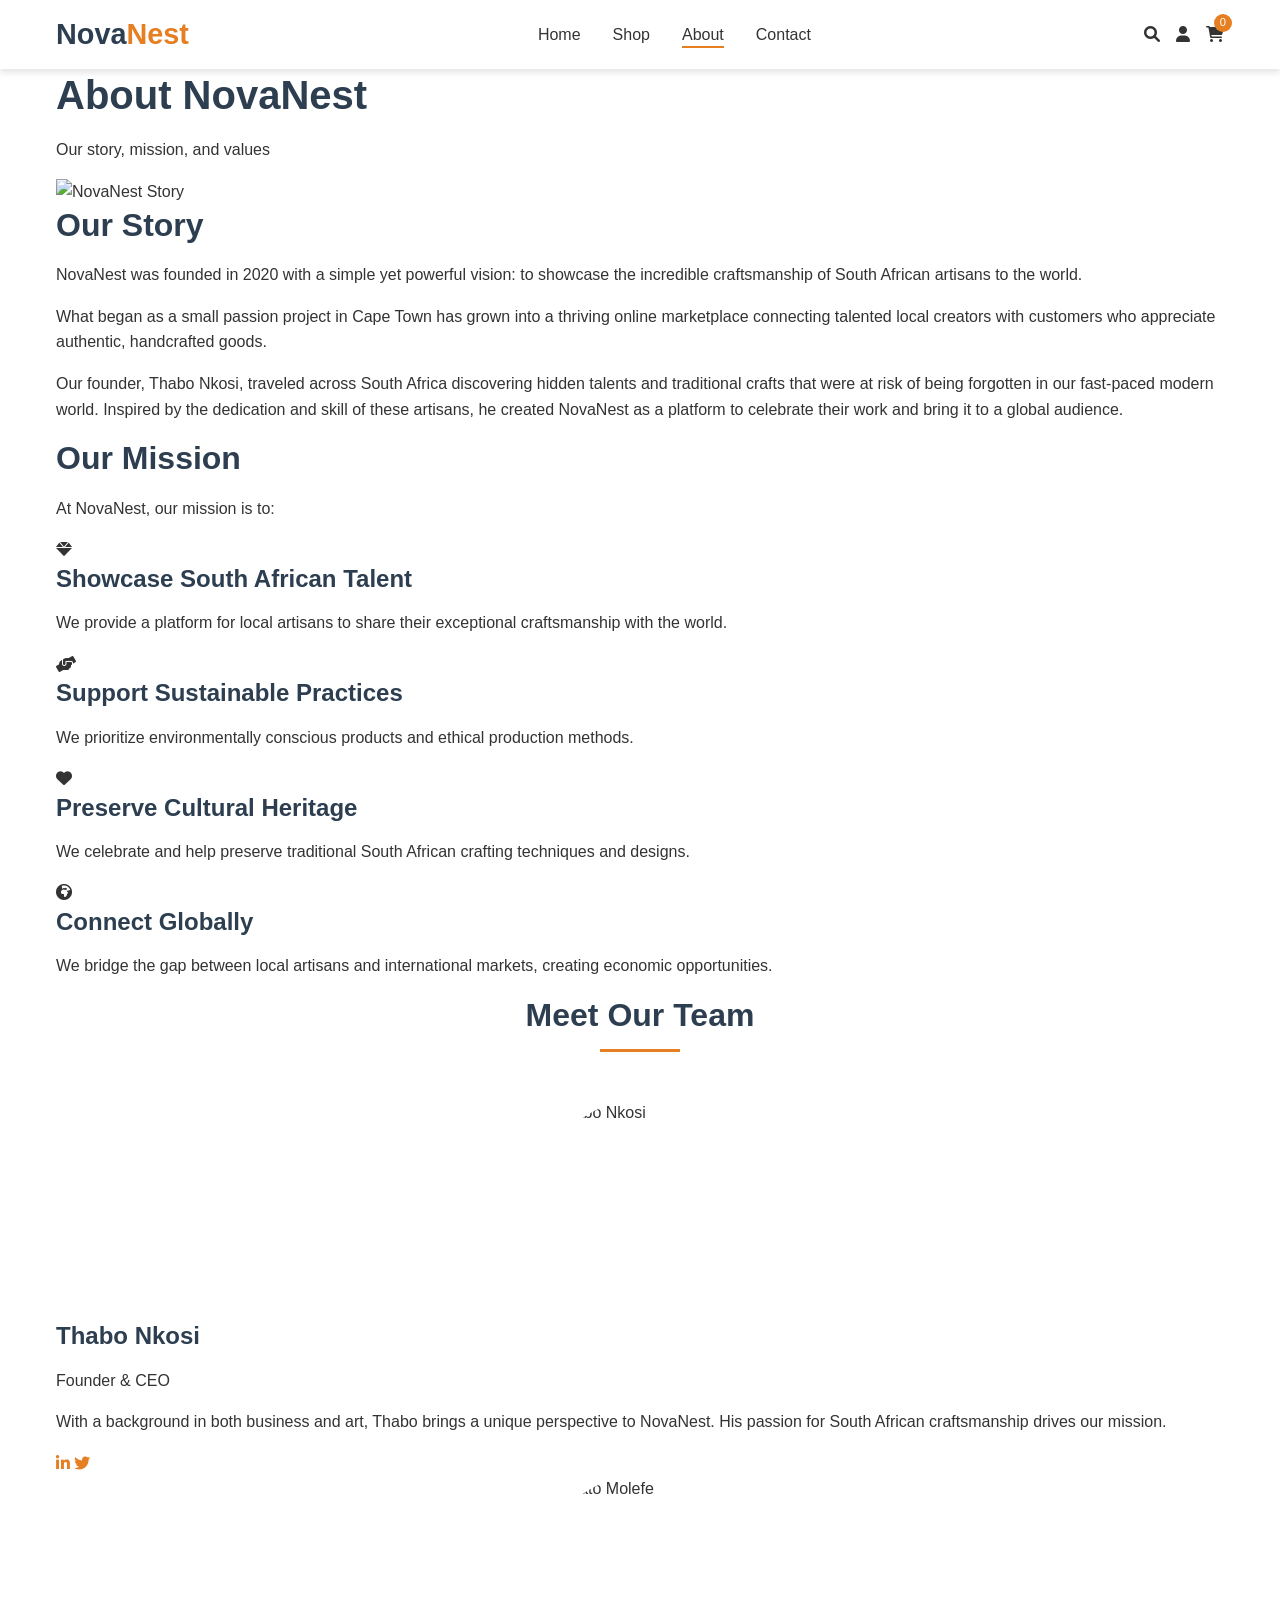
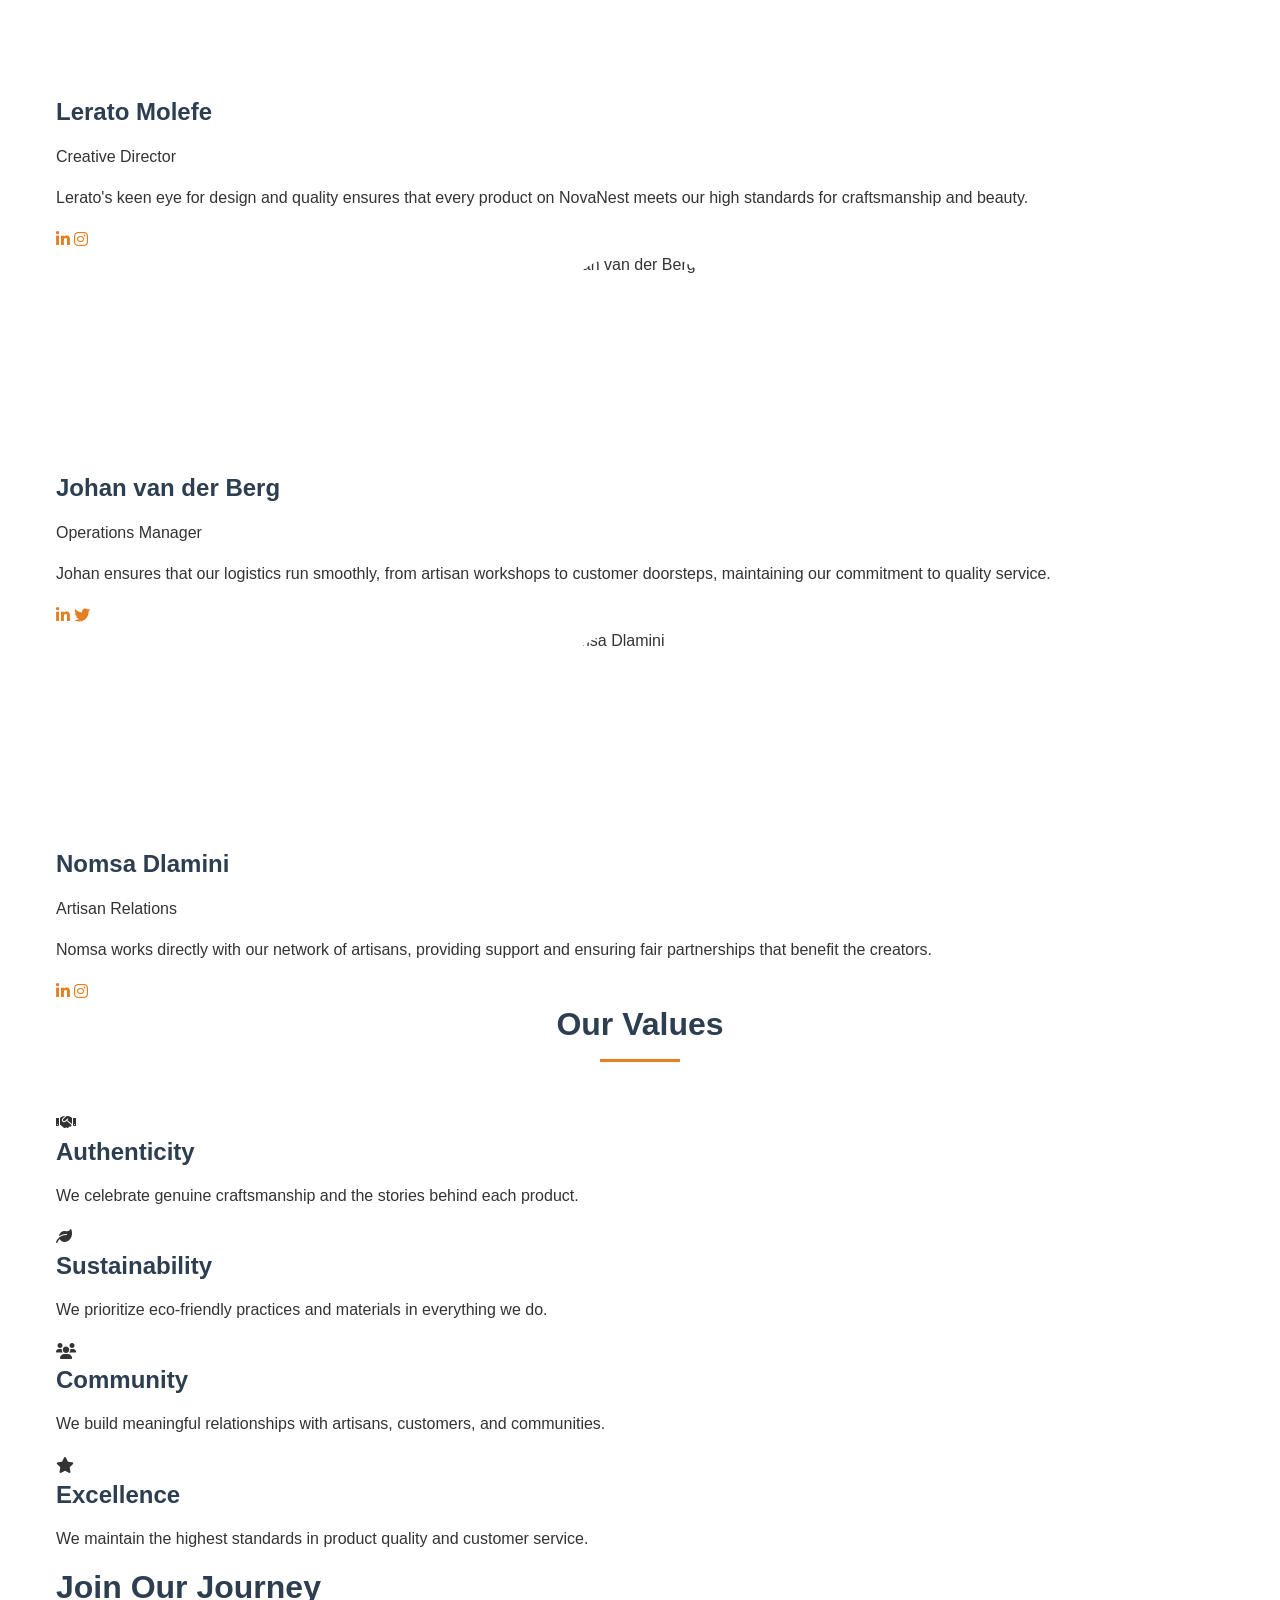
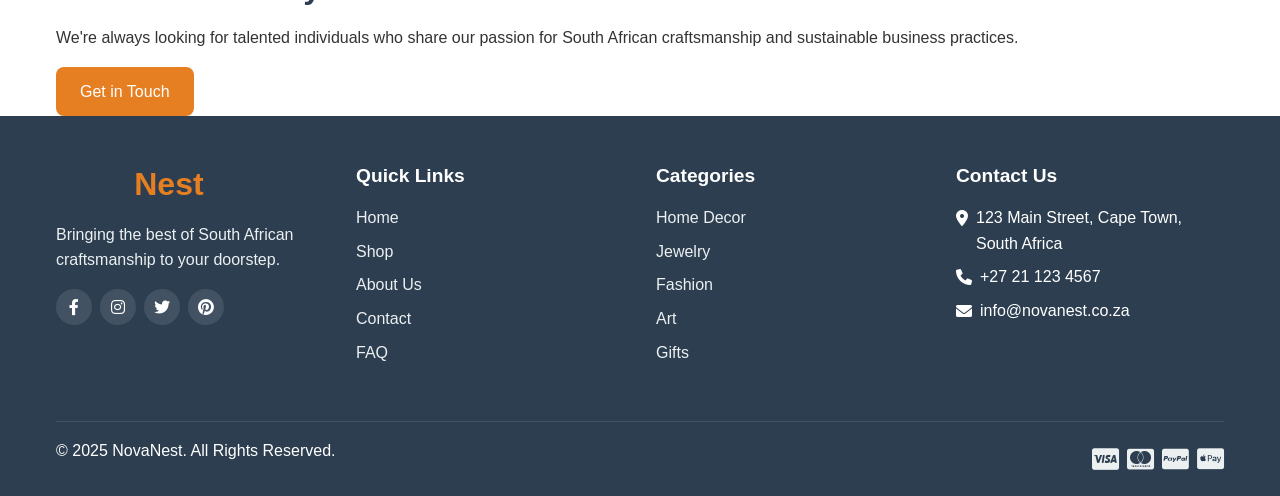
==== about.html @ f9da06e6 "first commit" ====
<!DOCTYPE html>
<html lang="en">
<head>
    <meta charset="UTF-8">
    <meta name="viewport" content="width=device-width, initial-scale=1.0">
    <title>About Us - NovaNest</title>
    <link rel="stylesheet" href="css/style.css">
    <link rel="stylesheet" href="https://cdnjs.cloudflare.com/ajax/libs/font-awesome/6.0.0-beta3/css/all.min.css">
</head>
<body>
    <header>
        <div class="container">
            <div class="header-wrapper">
                <div class="logo">
                    <a href="index.html">
                        <h1>Nova<span>Nest</span></h1>
                    </a>
                </div>
                <nav id="navbar">
                    <ul>
                        <li><a href="index.html">Home</a></li>
                        <li><a href="shop.html">Shop</a></li>
                        <li><a href="about.html" class="active">About</a></li>
                        <li><a href="contact.html">Contact</a></li>
                    </ul>
                </nav>
                <div class="header-icons">
                    <a href="#" id="search-icon"><i class="fas fa-search"></i></a>
                    <a href="#" id="account-icon"><i class="fas fa-user"></i></a>
                    <a href="cart.html" id="cart-icon">
                        <i class="fas fa-shopping-cart"></i>
                        <span id="cart-count">0</span>
                    </a>
                    <div class="hamburger" id="menu-btn">
                        <span class="bar"></span>
                        <span class="bar"></span>
                        <span class="bar"></span>
                    </div>
                </div>
            </div>
        </div>
    </header>

    <div class="search-container" id="search-container">
        <div class="container">
            <form id="search-form">
                <input type="text" placeholder="Search for products...">
                <button type="submit"><i class="fas fa-search"></i></button>
            </form>
            <button id="close-search"><i class="fas fa-times"></i></button>
        </div>
    </div>

    <main>
        <!-- About Banner -->
        <section class="page-banner about-banner">
            <div class="container">
                <h1>About NovaNest</h1>
                <p>Our story, mission, and values</p>
            </div>
        </section>

        <!-- Our Story -->
        <section class="about-story">
            <div class="container">
                <div class="about-grid">
                    <div class="about-image">
                        <img src="images/about-story.jpg" alt="NovaNest Story">
                    </div>
                    <div class="about-content">
                        <h2>Our Story</h2>
                        <p>NovaNest was founded in 2020 with a simple yet powerful vision: to showcase the incredible craftsmanship of South African artisans to the world.</p>
                        <p>What began as a small passion project in Cape Town has grown into a thriving online marketplace connecting talented local creators with customers who appreciate authentic, handcrafted goods.</p>
                        <p>Our founder, Thabo Nkosi, traveled across South Africa discovering hidden talents and traditional crafts that were at risk of being forgotten in our fast-paced modern world. Inspired by the dedication and skill of these artisans, he created NovaNest as a platform to celebrate their work and bring it to a global audience.</p>
                    </div>
                </div>
            </div>
        </section>

        <!-- Our Mission -->
        <section class="about-mission">
            <div class="container">
                <div class="mission-content">
                    <h2>Our Mission</h2>
                    <p>At NovaNest, our mission is to:</p>
                    <ul class="mission-list">
                        <li>
                            <i class="fas fa-gem"></i>
                            <div>
                                <h3>Showcase South African Talent</h3>
                                <p>We provide a platform for local artisans to share their exceptional craftsmanship with the world.</p>
                            </div>
                        </li>
                        <li>
                            <i class="fas fa-hands-helping"></i>
                            <div>
                                <h3>Support Sustainable Practices</h3>
                                <p>We prioritize environmentally conscious products and ethical production methods.</p>
                            </div>
                        </li>
                        <li>
                            <i class="fas fa-heart"></i>
                            <div>
                                <h3>Preserve Cultural Heritage</h3>
                                <p>We celebrate and help preserve traditional South African crafting techniques and designs.</p>
                            </div>
                        </li>
                        <li>
                            <i class="fas fa-globe-africa"></i>
                            <div>
                                <h3>Connect Globally</h3>
                                <p>We bridge the gap between local artisans and international markets, creating economic opportunities.</p>
                            </div>
                        </li>
                    </ul>
                </div>
            </div>
        </section>

        <!-- Our Team -->
        <section class="about-team">
            <div class="container">
                <h2 class="section-title">Meet Our Team</h2>
                <div class="team-grid">
                    <div class="team-member">
                        <div class="member-image" style="width: 200px; height: 200px; overflow: hidden; border-radius: 50%; margin: 0 auto 20px;">
                            <img src="images/Thabo Nkosi (1).png" alt="Thabo Nkosi" style="width: 100%; height: 100%; object-fit: cover; object-position: center;">
                        </div>
                        <div class="member-info">
                            <h3>Thabo Nkosi</h3>
                            <p class="member-role">Founder & CEO</p>
                            <p class="member-bio">With a background in both business and art, Thabo brings a unique perspective to NovaNest. His passion for South African craftsmanship drives our mission.</p>
                            <div class="member-social">
                                <a href="#"><i class="fab fa-linkedin-in"></i></a>
                                <a href="#"><i class="fab fa-twitter"></i></a>
                            </div>
                        </div>
                    </div>
                    <div class="team-member">
                        <div class="member-image" style="width: 200px; height: 200px; overflow: hidden; border-radius: 50%; margin: 0 auto 20px;">
                            <img src="images/Lerato Molefe.png" alt="Lerato Molefe" style="width: 100%; height: 100%; object-fit: cover; object-position: center;">
                        </div>
                        <div class="member-info">
                            <h3>Lerato Molefe</h3>
                            <p class="member-role">Creative Director</p>
                            <p class="member-bio">Lerato's keen eye for design and quality ensures that every product on NovaNest meets our high standards for craftsmanship and beauty.</p>
                            <div class="member-social">
                                <a href="#"><i class="fab fa-linkedin-in"></i></a>
                                <a href="#"><i class="fab fa-instagram"></i></a>
                            </div>
                        </div>
                    </div>
                    <div class="team-member">
                        <div class="member-image" style="width: 200px; height: 200px; overflow: hidden; border-radius: 50%; margin: 0 auto 20px;">
                            <img src="images/Johan van der Berg.png" alt="Johan van der Berg" style="width: 100%; height: 100%; object-fit: cover; object-position: center;">
                        </div>
                        <div class="member-info">
                            <h3>Johan van der Berg</h3>
                            <p class="member-role">Operations Manager</p>
                            <p class="member-bio">Johan ensures that our logistics run smoothly, from artisan workshops to customer doorsteps, maintaining our commitment to quality service.</p>
                            <div class="member-social">
                                <a href="#"><i class="fab fa-linkedin-in"></i></a>
                                <a href="#"><i class="fab fa-twitter"></i></a>
                            </div>
                        </div>
                    </div>
                    <div class="team-member">
                        <div class="member-image" style="width: 200px; height: 200px; overflow: hidden; border-radius: 50%; margin: 0 auto 20px;">
                            <img src="images/Nomsa Dlamini.png" alt="Nomsa Dlamini" style="width: 100%; height: 100%; object-fit: cover; object-position: center;">
                        </div>
                        <div class="member-info">
                            <h3>Nomsa Dlamini</h3>
                            <p class="member-role">Artisan Relations</p>
                            <p class="member-bio">Nomsa works directly with our network of artisans, providing support and ensuring fair partnerships that benefit the creators.</p>
                            <div class="member-social">
                                <a href="#"><i class="fab fa-linkedin-in"></i></a>
                                <a href="#"><i class="fab fa-instagram"></i></a>
                            </div>
                        </div>
                    </div>
                </div>
            </div>
        </section>

        <!-- Our Values -->
        <section class="about-values">
            <div class="container">
                <h2 class="section-title">Our Values</h2>
                <div class="values-grid">
                    <div class="value-card">
                        <div class="value-icon">
                            <i class="fas fa-handshake"></i>
                        </div>
                        <h3>Authenticity</h3>
                        <p>We celebrate genuine craftsmanship and the stories behind each product.</p>
                    </div>
                    <div class="value-card">
                        <div class="value-icon">
                            <i class="fas fa-leaf"></i>
                        </div>
                        <h3>Sustainability</h3>
                        <p>We prioritize eco-friendly practices and materials in everything we do.</p>
                    </div>
                    <div class="value-card">
                        <div class="value-icon">
                            <i class="fas fa-users"></i>
                        </div>
                        <h3>Community</h3>
                        <p>We build meaningful relationships with artisans, customers, and communities.</p>
                    </div>
                    <div class="value-card">
                        <div class="value-icon">
                            <i class="fas fa-star"></i>
                        </div>
                        <h3>Excellence</h3>
                        <p>We maintain the highest standards in product quality and customer service.</p>
                    </div>
                </div>
            </div>
        </section>

        <!-- Join Us -->
        <section class="about-join">
            <div class="container">
                <div class="join-content">
                    <h2>Join Our Journey</h2>
                    <p>We're always looking for talented individuals who share our passion for South African craftsmanship and sustainable business practices.</p>
                    <a href="contact.html" class="btn">Get in Touch</a>
                </div>
            </div>
        </section>
    </main>

    <footer>
        <div class="container">
            <div class="footer-content">
                <div class="footer-column">
                    <div class="logo">
                        <h2>Nova<span>Nest</span></h2>
                    </div>
                    <p>Bringing the best of South African craftsmanship to your doorstep.</p>
                    <div class="social-icons">
                        <a href="#"><i class="fab fa-facebook-f"></i></a>
                        <a href="#"><i class="fab fa-instagram"></i></a>
                        <a href="#"><i class="fab fa-twitter"></i></a>
                        <a href="#"><i class="fab fa-pinterest"></i></a>
                    </div>
                </div>
                <div class="footer-column">
                    <h3>Quick Links</h3>
                    <ul>
                        <li><a href="index.html">Home</a></li>
                        <li><a href="shop.html">Shop</a></li>
                        <li><a href="about.html">About Us</a></li>
                        <li><a href="contact.html">Contact</a></li>
                        <li><a href="#">FAQ</a></li>
                    </ul>
                </div>
                <div class="footer-column">
                    <h3>Categories</h3>
                    <ul>
                        <li><a href="shop.html?category=home-decor">Home Decor</a></li>
                        <li><a href="shop.html?category=jewelry">Jewelry</a></li>
                        <li><a href="shop.html?category=fashion">Fashion</a></li>
                        <li><a href="shop.html?category=art">Art</a></li>
                        <li><a href="shop.html?category=gifts">Gifts</a></li>
                    </ul>
                </div>
                <div class="footer-column">
                    <h3>Contact Us</h3>
                    <ul class="contact-info">
                        <li><i class="fas fa-map-marker-alt"></i> 123 Main Street, Cape Town, South Africa</li>
                        <li><i class="fas fa-phone"></i> +27 21 123 4567</li>
                        <li><i class="fas fa-envelope"></i> info@novanest.co.za</li>
                    </ul>
                </div>
            </div>
            <div class="footer-bottom">
                <p>&copy; 2025 NovaNest. All Rights Reserved.</p>
                <div class="payment-methods">
                    <i class="fab fa-cc-visa"></i>
                    <i class="fab fa-cc-mastercard"></i>
                    <i class="fab fa-cc-paypal"></i>
                    <i class="fab fa-cc-apple-pay"></i>
                </div>
            </div>
        </div>
    </footer>

    <script src="js/script.js"></script>
</body>
</html>
---- css/style.css ----
/* 
   NovaNest E-commerce - Main Stylesheet
   A modern, responsive e-commerce website with South African focus
*/

/* ===== VARIABLES ===== */
:root {
    /* Colors */
    --primary-color: #e67e22;
    --primary-dark: #d35400;
    --secondary-color: #2c3e50;
    --accent-color: #3498db;
    --text-color: #333333;
    --text-light: #777777;
    --bg-color: #ffffff;
    --bg-light: #f8f9fa;
    --bg-dark: #2c3e50;
    --border-color: #e1e1e1;
    --success-color: #2ecc71;
    --error-color: #e74c3c;
    --warning-color: #f39c12;
    
    /* Typography */
    --body-font: 'Roboto', sans-serif;
    --heading-font: 'Poppins', sans-serif;
    
    /* Spacing */
    --spacing-xs: 0.25rem;
    --spacing-sm: 0.5rem;
    --spacing-md: 1rem;
    --spacing-lg: 2rem;
    --spacing-xl: 3rem;
    
    /* Border Radius */
    --border-radius-sm: 4px;
    --border-radius-md: 8px;
    --border-radius-lg: 12px;
    
    /* Box Shadow */
    --box-shadow: 0 4px 6px rgba(0, 0, 0, 0.1);
    --box-shadow-lg: 0 10px 15px rgba(0, 0, 0, 0.1);
    
    /* Transitions */
    --transition-fast: 0.3s ease;
    --transition-medium: 0.5s ease;
}

/* ===== RESET & BASE STYLES ===== */
* {
    margin: 0;
    padding: 0;
    box-sizing: border-box;
}

html {
    font-size: 16px;
    scroll-behavior: smooth;
}

body {
    font-family: var(--body-font);
    color: var(--text-color);
    line-height: 1.6;
    background-color: var(--bg-color);
    overflow-x: hidden;
}

h1, h2, h3, h4, h5, h6 {
    font-family: var(--heading-font);
    font-weight: 700;
    line-height: 1.3;
    margin-bottom: var(--spacing-md);
    color: var(--secondary-color);
}

h1 {
    font-size: 2.5rem;
}

h2 {
    font-size: 2rem;
}

h3 {
    font-size: 1.5rem;
}

p {
    margin-bottom: var(--spacing-md);
}

a {
    color: var(--primary-color);
    text-decoration: none;
    transition: color var(--transition-fast);
}

a:hover {
    color: var(--primary-dark);
}

ul, ol {
    list-style: none;
}

img {
    max-width: 100%;
    height: auto;
    display: block;
}

button, input, textarea, select {
    font-family: inherit;
    font-size: inherit;
}

.container {
    width: 100%;
    max-width: 1200px;
    margin: 0 auto;
    padding: 0 var(--spacing-md);
}

.section-title {
    text-align: center;
    margin-bottom: var(--spacing-xl);
    position: relative;
    padding-bottom: var(--spacing-md);
}

.section-title::after {
    content: '';
    position: absolute;
    bottom: 0;
    left: 50%;
    transform: translateX(-50%);
    width: 80px;
    height: 3px;
    background-color: var(--primary-color);
}

/* ===== BUTTONS ===== */
.btn {
    display: inline-block;
    padding: 0.75rem 1.5rem;
    background-color: var(--primary-color);
    color: white;
    border: none;
    border-radius: var(--border-radius-md);
    cursor: pointer;
    transition: background-color var(--transition-fast), transform var(--transition-fast);
    font-weight: 500;
    text-align: center;
}

.btn:hover {
    background-color: var(--primary-dark);
    color: white;
    transform: translateY(-2px);
}

.btn-outline {
    background-color: transparent;
    border: 2px solid var(--primary-color);
    color: var(--primary-color);
}

.btn-outline:hover {
    background-color: var(--primary-color);
    color: white;
}

.btn-large {
    padding: 1rem 2rem;
    font-size: 1.1rem;
}

/* ===== HEADER ===== */
header {
    background-color: var(--bg-color);
    box-shadow: var(--box-shadow);
    position: sticky;
    top: 0;
    z-index: 1000;
}

.header-wrapper {
    display: flex;
    justify-content: space-between;
    align-items: center;
    padding: var(--spacing-md) 0;
}

.logo h1 {
    font-size: 1.8rem;
    margin-bottom: 0;
}

.logo span {
    color: var(--primary-color);
}

nav ul {
    display: flex;
}

nav ul li {
    margin-left: var(--spacing-lg);
}

nav ul li a {
    color: var(--text-color);
    font-weight: 500;
    position: relative;
}

nav ul li a::after {
    content: '';
    position: absolute;
    bottom: -5px;
    left: 0;
    width: 0;
    height: 2px;
    background-color: var(--primary-color);
    transition: width var(--transition-fast);
}

nav ul li a:hover::after,
nav ul li a.active::after {
    width: 100%;
}

.header-icons {
    display: flex;
    align-items: center;
}

.header-icons a {
    margin-left: var(--spacing-md);
    color: var(--text-color);
    position: relative;
}

#cart-icon {
    position: relative;
}

#cart-count {
    position: absolute;
    top: -8px;
    right: -8px;
    background-color: var(--primary-color);
    color: white;
    font-size: 0.7rem;
    width: 18px;
    height: 18px;
    border-radius: 50%;
    display: flex;
    justify-content: center;
    align-items: center;
}

.hamburger {
    display: none;
    cursor: pointer;
}

.bar {
    display: block;
    width: 25px;
    height: 3px;
    margin: 5px auto;
    background-color: var(--text-color);
    transition: all var(--transition-fast);
}

/* Search Container */
.search-container {
    background-color: var(--bg-color);
    padding: var(--spacing-md) 0;
    box-shadow: 0 5px 10px rgba(0, 0, 0, 0.1);
    position: fixed;
    top: -100px;
    left: 0;
    width: 100%;
    z-index: 999;
    transition: top var(--transition-medium);
}

.search-container.active {
    top: 0;
}

#search-form {
    display: flex;
    max-width: 600px;
    margin: 0 auto;
}

#search-form input {
    flex: 1;
    padding: 0.75rem;
    border: 1px solid var(--border-color);
    border-radius: var(--border-radius-md) 0 0 var(--border-radius-md);
    outline: none;
}

#search-form button {
    background-color: var(--primary-color);
    color: white;
    border: none;
    padding: 0 var(--spacing-md);
    border-radius: 0 var(--border-radius-md) var(--border-radius-md) 0;
    cursor: pointer;
}

#close-search {
    position: absolute;
    top: 10px;
    right: 10px;
    background: none;
    border: none;
    color: var(--text-color);
    font-size: 1.2rem;
    cursor: pointer;
}

/* ===== FOOTER ===== */
footer {
    background-color: var(--bg-dark);
    color: white;
    padding: var(--spacing-xl) 0 var(--spacing-md);
}

.footer-content {
    display: grid;
    grid-template-columns: repeat(4, 1fr);
    gap: var(--spacing-lg);
    margin-bottom: var(--spacing-xl);
}

.footer-column h3 {
    color: white;
    margin-bottom: var(--spacing-md);
    font-size: 1.2rem;
}

.footer-column p {
    color: #ecf0f1;
    margin-bottom: var(--spacing-md);
}

.footer-column ul li {
    margin-bottom: var(--spacing-sm);
}

.footer-column ul li a {
    color: #ecf0f1;
    transition: color var(--transition-fast);
}

.footer-column ul li a:hover {
    color: var(--primary-color);
}

.social-icons {
    display: flex;
    gap: var(--spacing-sm);
    margin-top: var(--spacing-md);
}

.social-icons a {
    display: flex;
    align-items: center;
    justify-content: center;
    width: 36px;
    height: 36px;
    background-color: rgba(255, 255, 255, 0.1);
    border-radius: 50%;
    color: white;
    transition: background-color var(--transition-fast);
}

.social-icons a:hover {
    background-color: var(--primary-color);
}

.contact-info li {
    display: flex;
    align-items: flex-start;
    margin-bottom: var(--spacing-md);
}

.contact-info li i {
    margin-right: var(--spacing-sm);
    margin-top: 5px;
}

.footer-bottom {
    border-top: 1px solid rgba(255, 255, 255, 0.1);
    padding-top: var(--spacing-md);
    display: flex;
    justify-content: space-between;
    align-items: center;
}

.payment-methods {
    display: flex;
    gap: var(--spacing-sm);
}

.payment-methods i {
    font-size: 1.5rem;
    color: #ecf0f1;
}

/* ===== RESPONSIVE STYLES ===== */
@media (max-width: 992px) {
    .footer-content {
        grid-template-columns: repeat(2, 1fr);
    }
}

@media (max-width: 768px) {
    .hamburger {
        display: block;
    }
    
    nav {
        position: fixed;
        top: 70px;
        left: -100%;
        width: 100%;
        height: calc(100vh - 70px);
        background-color: var(--bg-color);
        transition: left var(--transition-medium);
        z-index: 999;
    }
    
    nav.active {
        left: 0;
    }
    
    nav ul {
        flex-direction: column;
        padding: var(--spacing-lg);
    }
    
    nav ul li {
        margin: 0 0 var(--spacing-md) 0;
    }
    
    .header-icons a:not(#menu-btn) {
        display: none;
    }
}

@media (max-width: 576px) {
    .footer-content {
        grid-template-columns: 1fr;
    }
    
    .footer-bottom {
        flex-direction: column;
        gap: var(--spacing-md);
    }
}

/* ===== UTILITY CLASSES ===== */
.hidden {
    display: none !important;
}

.text-center {
    text-align: center;
}

.mt-1 { margin-top: var(--spacing-xs); }
.mt-2 { margin-top: var(--spacing-sm); }
.mt-3 { margin-top: var(--spacing-md); }
.mt-4 { margin-top: var(--spacing-lg); }
.mt-5 { margin-top: var(--spacing-xl); }

.mb-1 { margin-bottom: var(--spacing-xs); }
.mb-2 { margin-bottom: var(--spacing-sm); }
.mb-3 { margin-bottom: var(--spacing-md); }
.mb-4 { margin-bottom: var(--spacing-lg); }
.mb-5 { margin-bottom: var(--spacing-xl); }

/* ===== PRODUCT STYLES ===== */
.product-card {
    position: relative;
    background-color: var(--bg-color);
    border-radius: var(--border-radius-md);
    box-shadow: var(--box-shadow);
    transition: transform var(--transition-fast), box-shadow var(--transition-fast);
    overflow: hidden;
}

.product-card:hover {
    transform: translateY(-5px);
    box-shadow: var(--box-shadow-lg);
}

.product-badge {
    position: absolute;
    top: 10px;
    left: 10px;
    background-color: var(--primary-color);
    color: white;
    font-size: 0.8rem;
    padding: 4px 8px;
    border-radius: var(--border-radius-sm);
    z-index: 2;
}

.product-badge.new {
    background-color: var(--success-color);
}

.product-image {
    position: relative;
    overflow: hidden;
    height: 250px; /* Fixed height for consistent product cards */
}

.product-image img {
    width: 100%;
    height: 100%;
    object-fit: cover; /* This ensures images maintain aspect ratio while filling the container */
    transition: transform var(--transition-medium);
}

.product-card:hover .product-image img {
    transform: scale(1.05);
}

.product-actions {
    position: absolute;
    bottom: -50px;
    left: 0;
    width: 100%;
    display: flex;
    justify-content: center;
    gap: 10px;
    padding: 10px;
    background-color: rgba(255, 255, 255, 0.9);
    transition: bottom var(--transition-fast);
}

.product-card:hover .product-actions {
    bottom: 0;
}

.action-btn {
    width: 40px;
    height: 40px;
    border-radius: 50%;
    background-color: white;
    border: none;
    box-shadow: 0 2px 5px rgba(0, 0, 0, 0.1);
    display: flex;
    align-items: center;
    justify-content: center;
    cursor: pointer;
    transition: background-color var(--transition-fast), color var(--transition-fast);
}

.action-btn:hover {
    background-color: var(--primary-color);
    color: white;
}

.product-info {
    padding: 15px;
}

.product-name {
    font-size: 1.1rem;
    margin-bottom: 8px;
    white-space: nowrap;
    overflow: hidden;
    text-overflow: ellipsis;
}

.product-rating {
    display: flex;
    align-items: center;
    margin-bottom: 8px;
}

.stars {
    color: var(--warning-color);
    margin-right: 5px;
}

.review-count {
    font-size: 0.8rem;
    color: var(--text-light);
}

.product-price {
    font-weight: 700;
    color: var(--primary-color);
    margin-bottom: 0;
}

/* Products Grid */
.products-grid {
    display: grid;
    grid-template-columns: repeat(auto-fill, minmax(250px, 1fr));
    gap: 20px;
}

@media (max-width: 768px) {
    .products-grid {
        grid-template-columns: repeat(2, 1fr);
    }
}

@media (max-width: 480px) {
    .products-grid {
        grid-template-columns: 1fr;
    }
}

/* Category Cards */
.categories-grid {
    display: grid;
    grid-template-columns: repeat(auto-fill, minmax(280px, 1fr));
    gap: 20px;
    margin-bottom: var(--spacing-xl);
}

.category-card {
    position: relative;
    border-radius: var(--border-radius-md);
    overflow: hidden;
    box-shadow: var(--box-shadow);
    height: 200px;
}

.category-image {
    width: 100%;
    height: 100%;
    object-fit: cover;
    transition: transform var(--transition-medium);
}

.category-card:hover .category-image {
    transform: scale(1.05);
}

.category-content {
    position: absolute;
    bottom: 0;
    left: 0;
    width: 100%;
    padding: 15px;
    background: linear-gradient(to top, rgba(0,0,0,0.7), rgba(0,0,0,0));
    color: white;
    text-align: center;
}

.category-content h3 {
    color: white;
    margin-bottom: 10px;
}
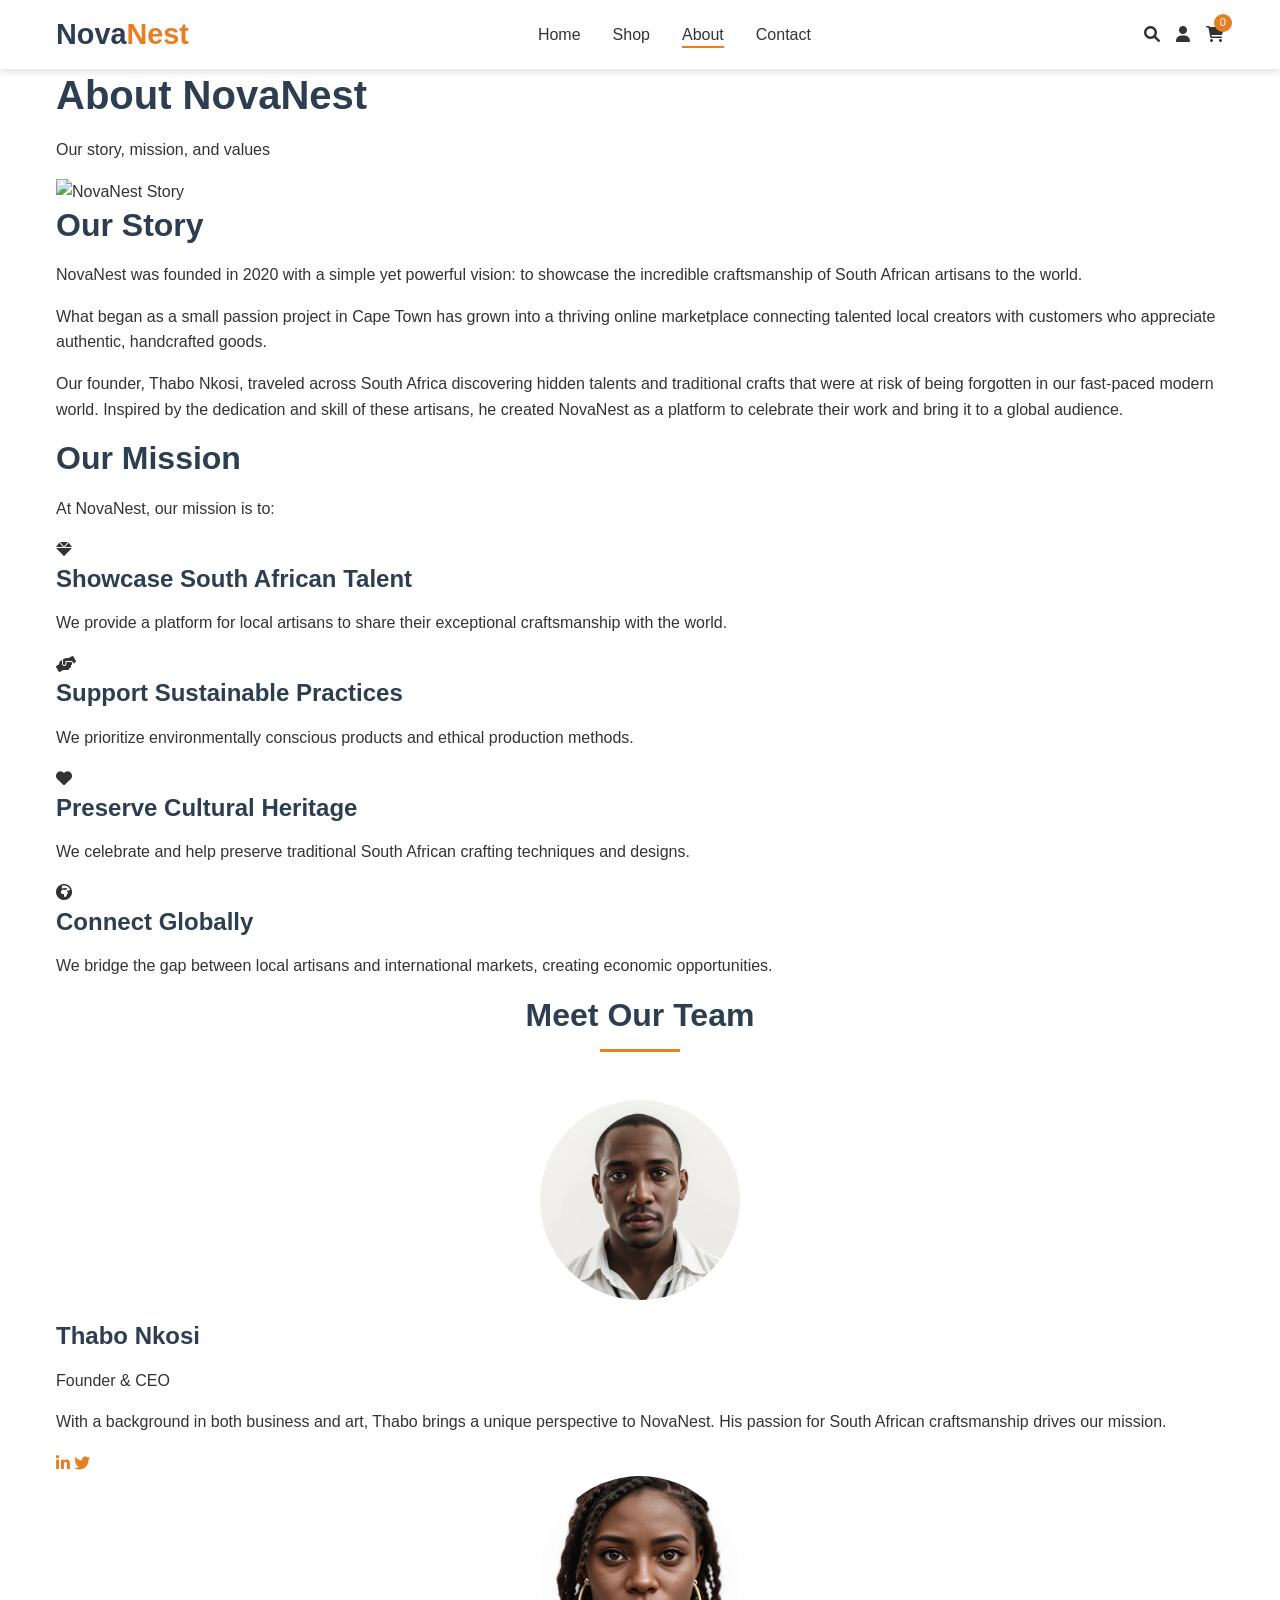
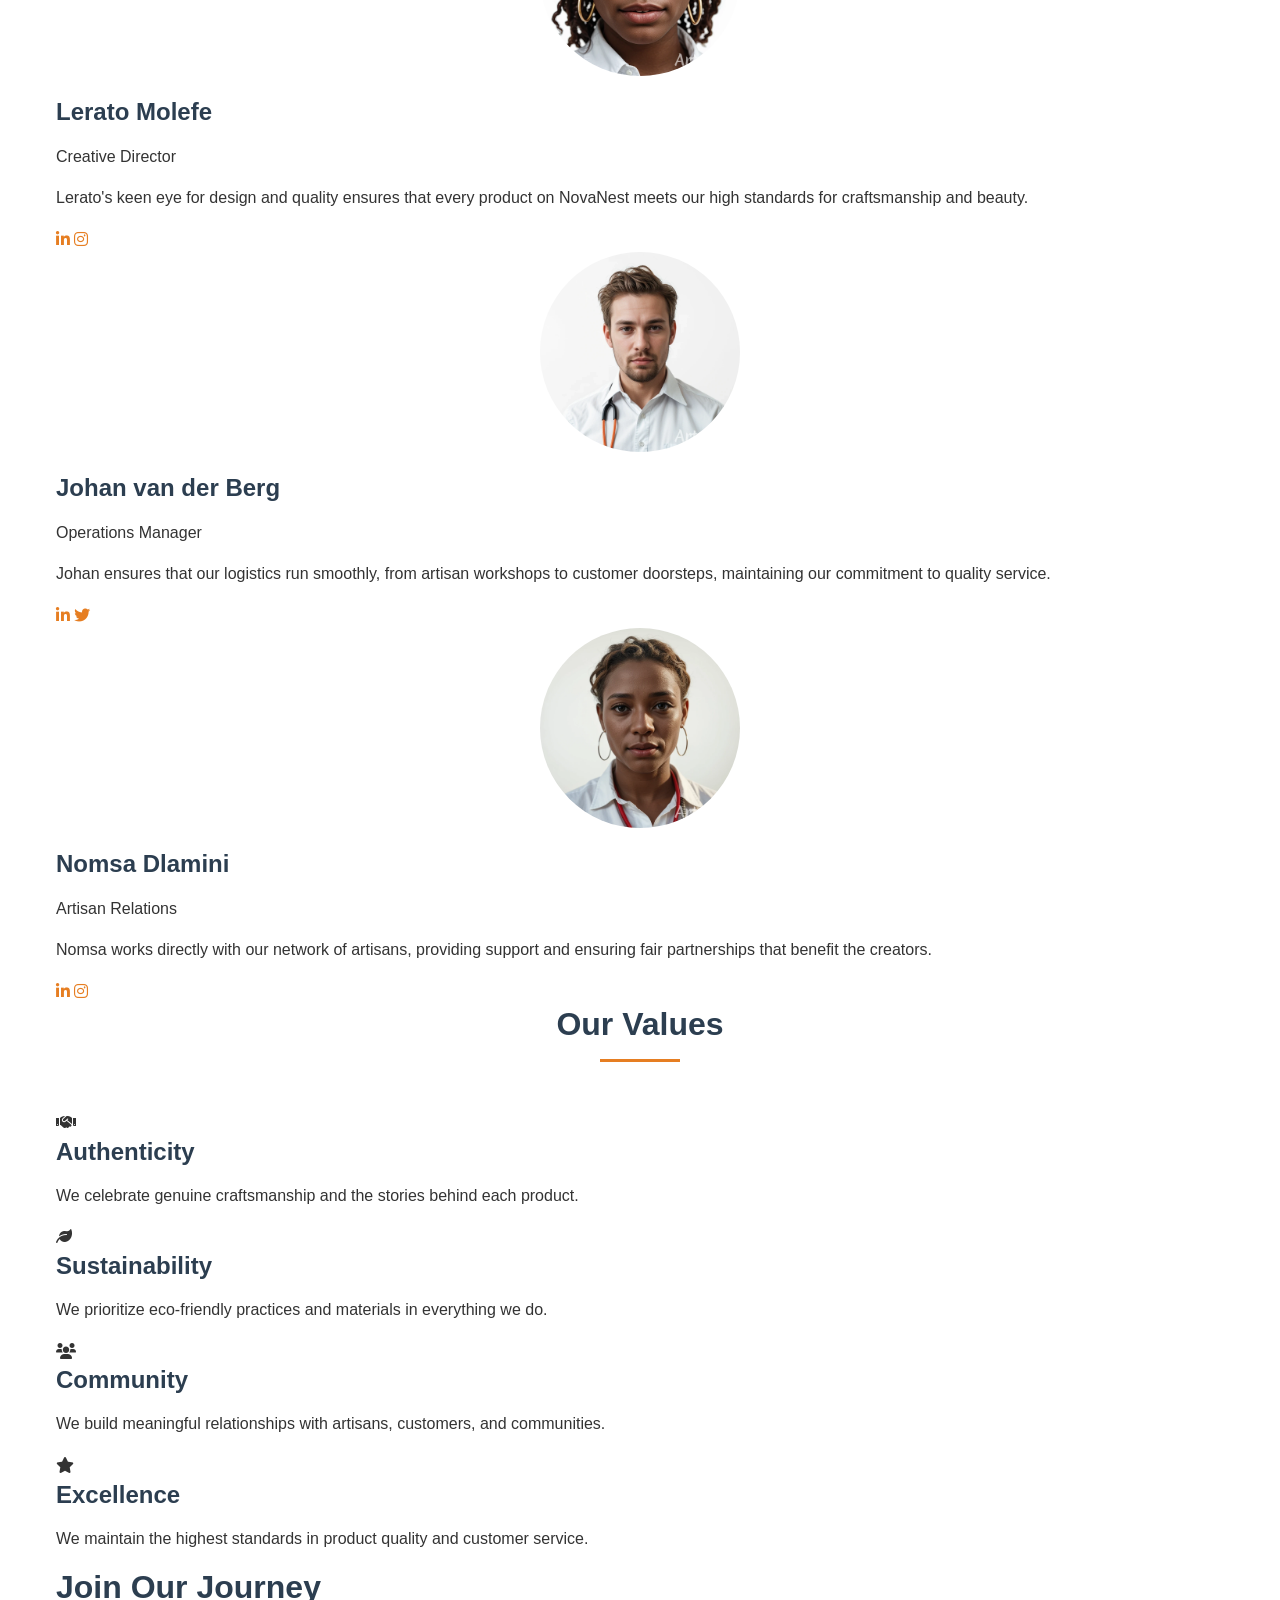
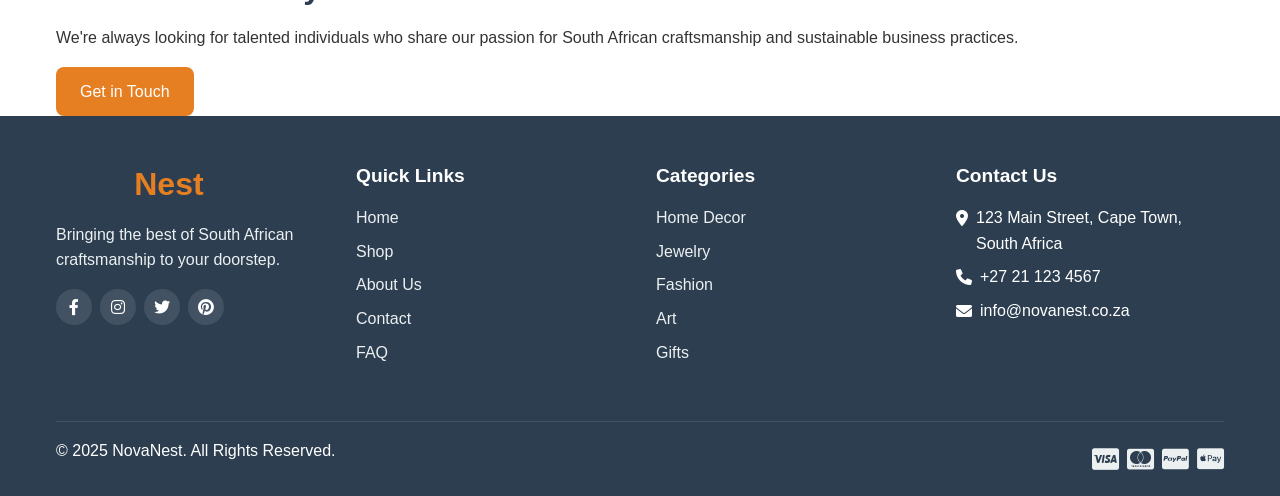
==== commit 9dce46ed: "Fix image paths for GitHub Pages by correcting capitalization from 'images/' to 'Images/'" ====
--- a/about.html
+++ b/about.html
@@ -65,7 +65,7 @@
             <div class="container">
                 <div class="about-grid">
                     <div class="about-image">
-                        <img src="images/about-story.jpg" alt="NovaNest Story">
+                        <img src="Images/about-story.jpg" alt="NovaNest Story">
                     </div>
                     <div class="about-content">
                         <h2>Our Story</h2>
@@ -124,7 +124,7 @@
                 <div class="team-grid">
                     <div class="team-member">
                         <div class="member-image" style="width: 200px; height: 200px; overflow: hidden; border-radius: 50%; margin: 0 auto 20px;">
-                            <img src="images/Thabo Nkosi (1).png" alt="Thabo Nkosi" style="width: 100%; height: 100%; object-fit: cover; object-position: center;">
+                            <img src="Images/Thabo Nkosi (1).png" alt="Thabo Nkosi" style="width: 100%; height: 100%; object-fit: cover; object-position: center;">
                         </div>
                         <div class="member-info">
                             <h3>Thabo Nkosi</h3>
@@ -138,7 +138,7 @@
                     </div>
                     <div class="team-member">
                         <div class="member-image" style="width: 200px; height: 200px; overflow: hidden; border-radius: 50%; margin: 0 auto 20px;">
-                            <img src="images/Lerato Molefe.png" alt="Lerato Molefe" style="width: 100%; height: 100%; object-fit: cover; object-position: center;">
+                            <img src="Images/Lerato Molefe.png" alt="Lerato Molefe" style="width: 100%; height: 100%; object-fit: cover; object-position: center;">
                         </div>
                         <div class="member-info">
                             <h3>Lerato Molefe</h3>
@@ -152,7 +152,7 @@
                     </div>
                     <div class="team-member">
                         <div class="member-image" style="width: 200px; height: 200px; overflow: hidden; border-radius: 50%; margin: 0 auto 20px;">
-                            <img src="images/Johan van der Berg.png" alt="Johan van der Berg" style="width: 100%; height: 100%; object-fit: cover; object-position: center;">
+                            <img src="Images/Johan van der Berg.png" alt="Johan van der Berg" style="width: 100%; height: 100%; object-fit: cover; object-position: center;">
                         </div>
                         <div class="member-info">
                             <h3>Johan van der Berg</h3>
@@ -166,7 +166,7 @@
                     </div>
                     <div class="team-member">
                         <div class="member-image" style="width: 200px; height: 200px; overflow: hidden; border-radius: 50%; margin: 0 auto 20px;">
-                            <img src="images/Nomsa Dlamini.png" alt="Nomsa Dlamini" style="width: 100%; height: 100%; object-fit: cover; object-position: center;">
+                            <img src="Images/Nomsa Dlamini.png" alt="Nomsa Dlamini" style="width: 100%; height: 100%; object-fit: cover; object-position: center;">
                         </div>
                         <div class="member-info">
                             <h3>Nomsa Dlamini</h3>
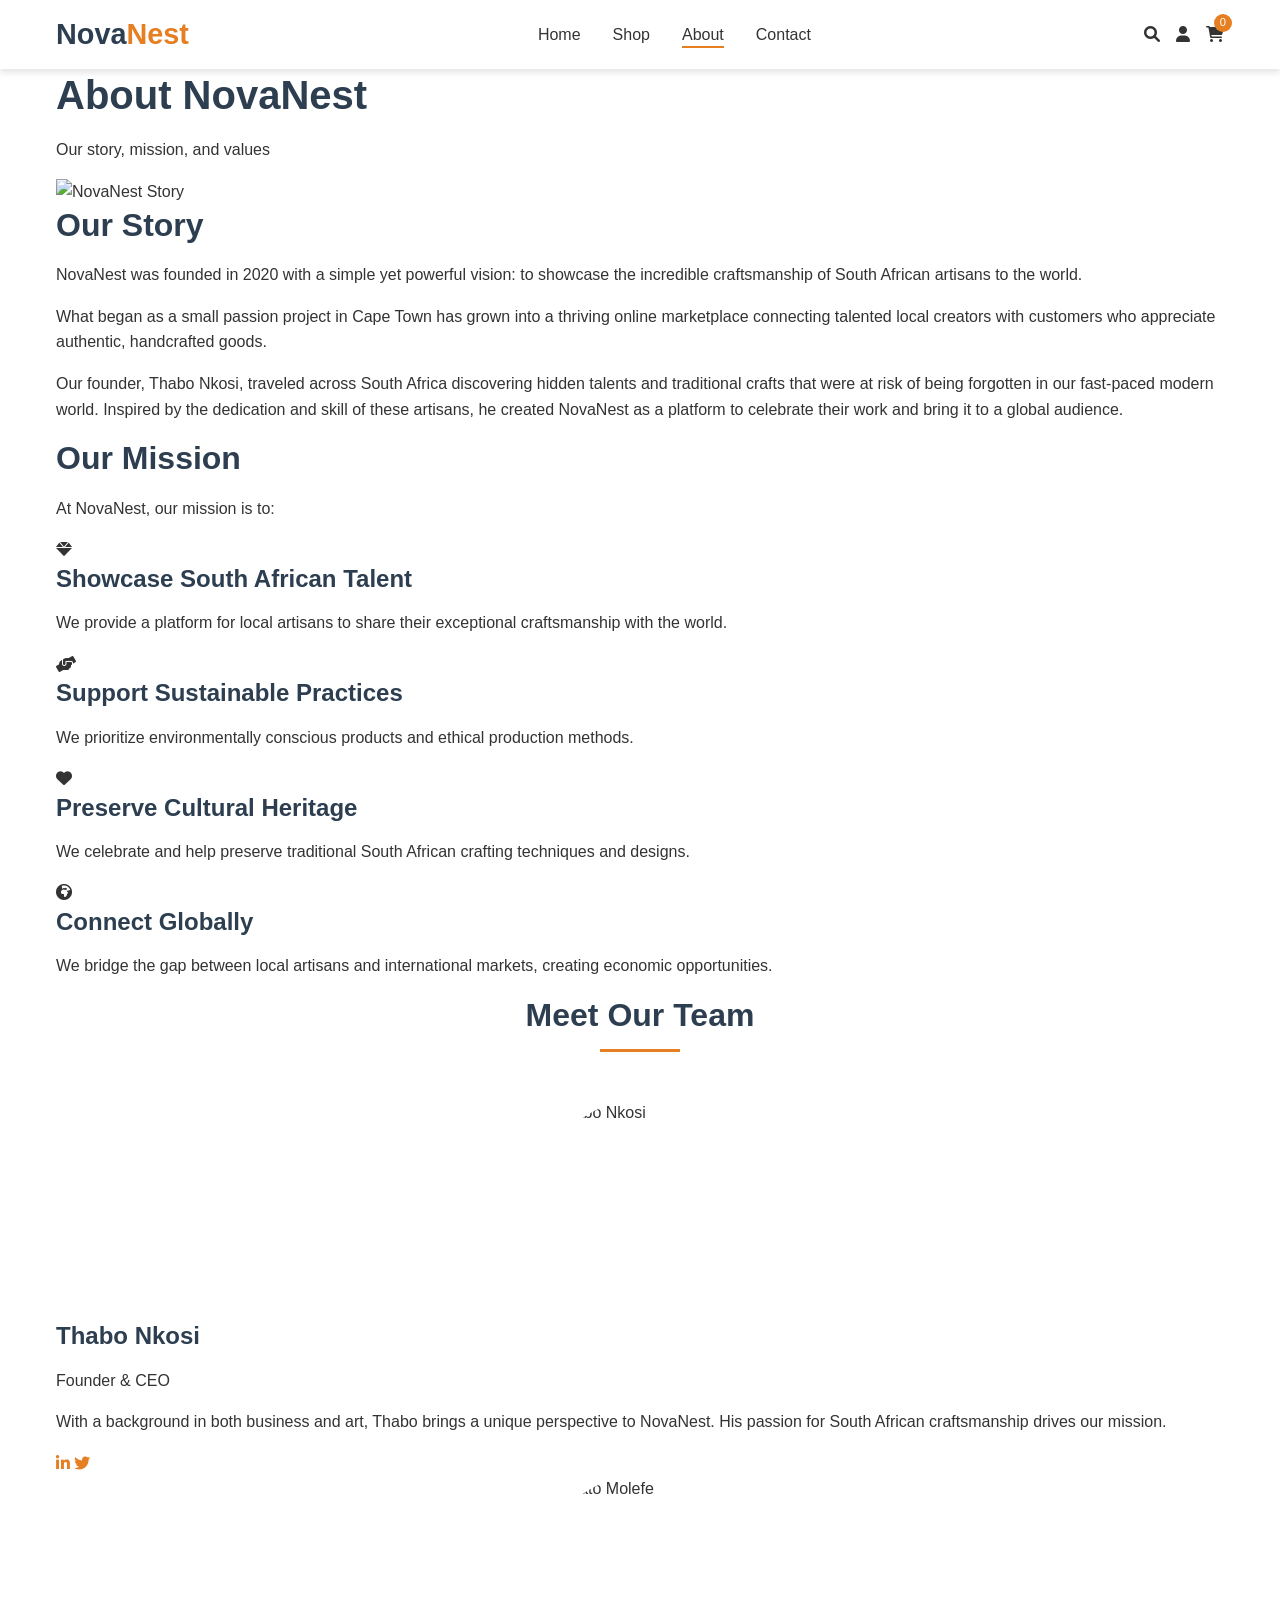
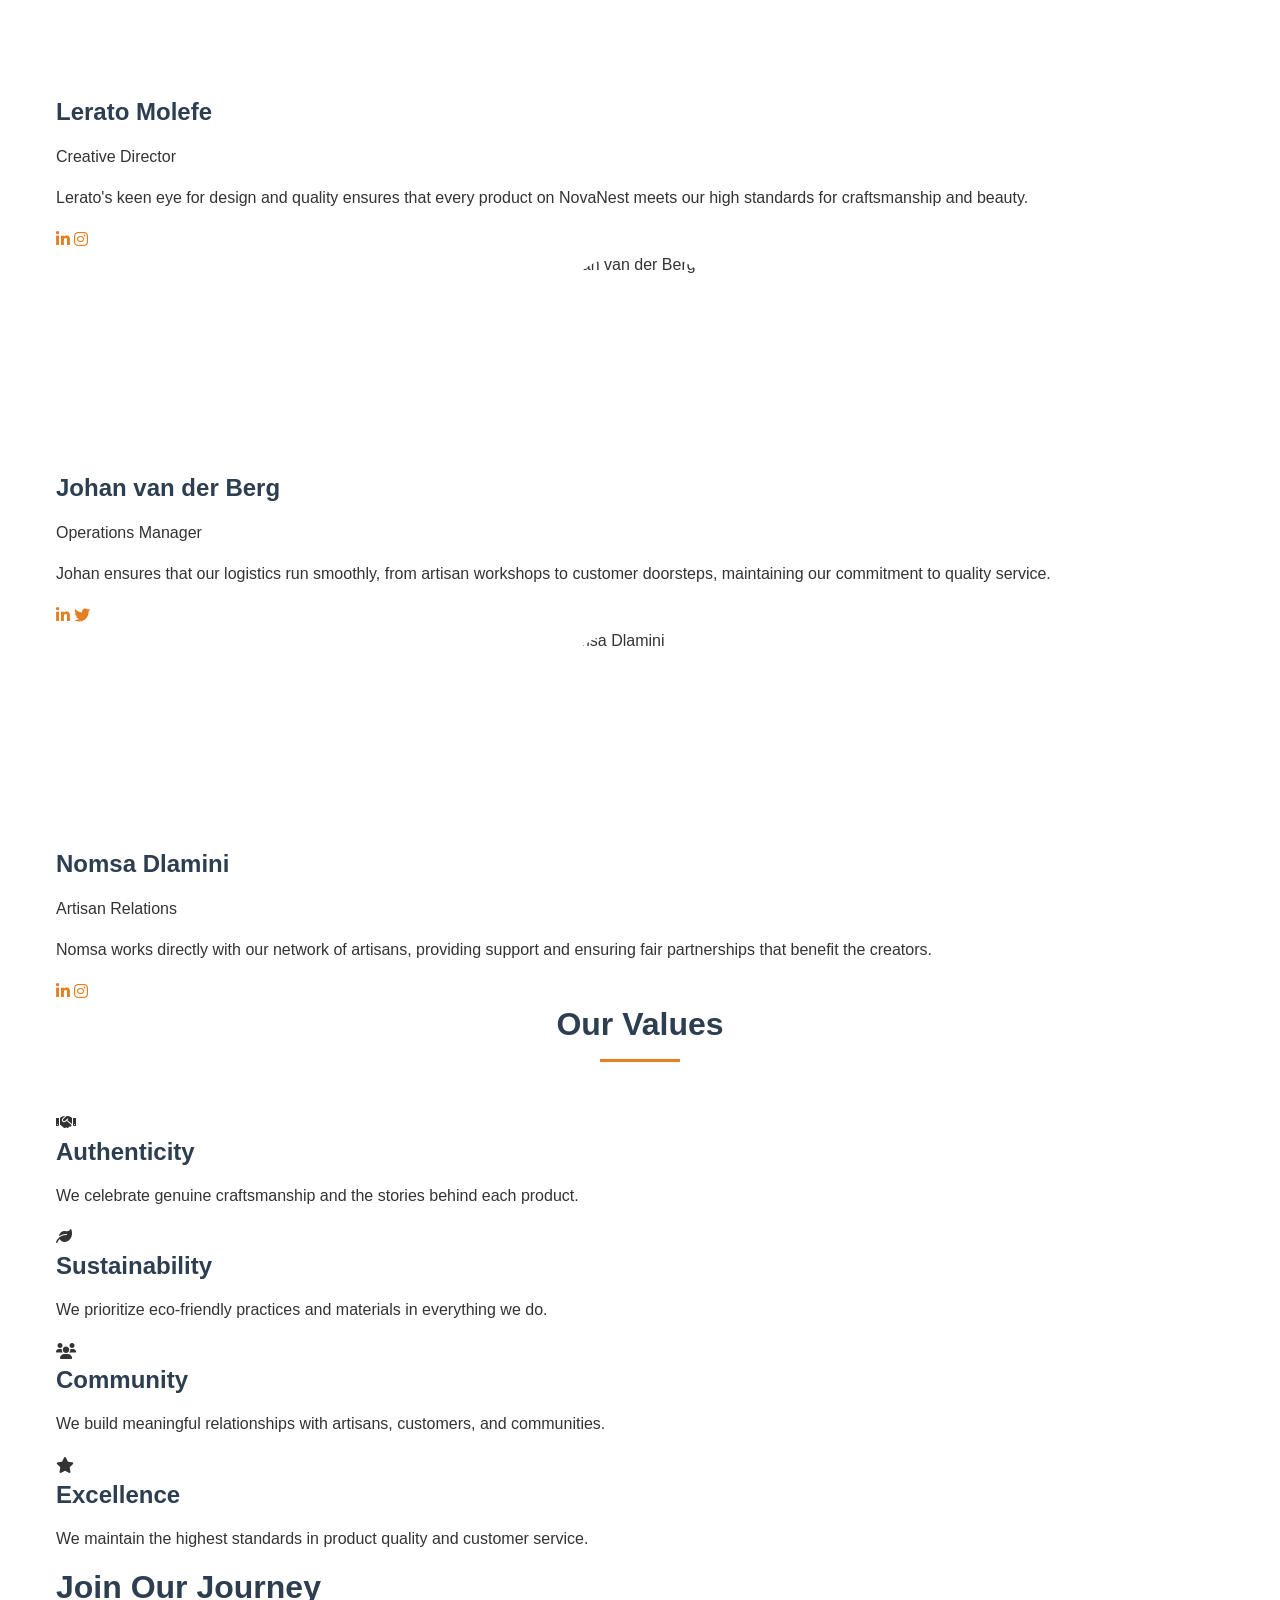
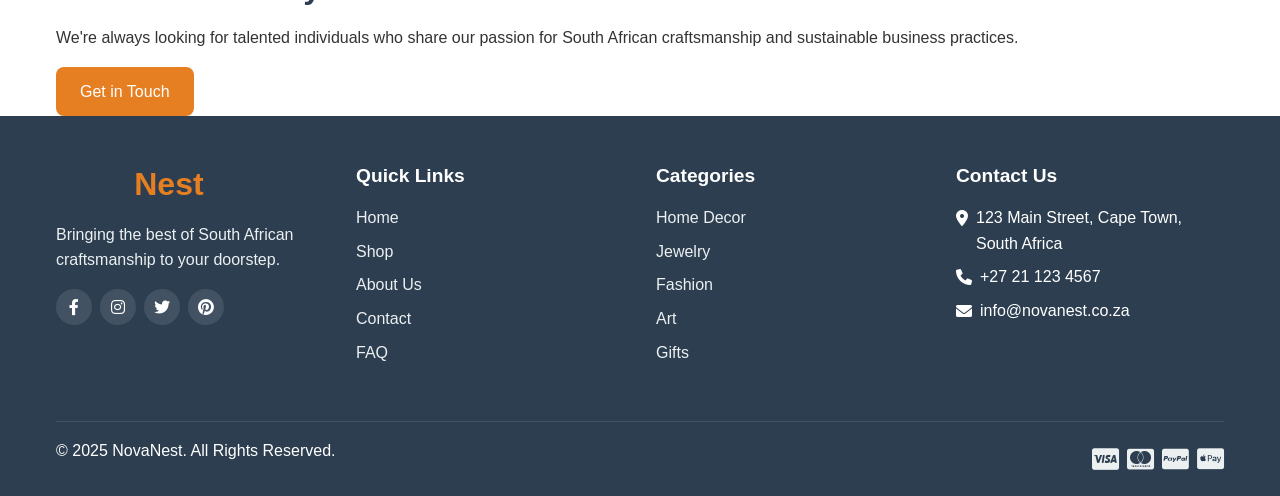
==== commit 46de978c: "Fix image and script paths for GitHub Pages by adding repository name prefix" ====
--- a/about.html
+++ b/about.html
@@ -65,7 +65,7 @@
             <div class="container">
                 <div class="about-grid">
                     <div class="about-image">
-                        <img src="Images/about-story.jpg" alt="NovaNest Story">
+                        <img src="/NovaNestZA-Final-Project/Images/about-story.jpg" alt="NovaNest Story">
                     </div>
                     <div class="about-content">
                         <h2>Our Story</h2>
@@ -124,7 +124,7 @@
                 <div class="team-grid">
                     <div class="team-member">
                         <div class="member-image" style="width: 200px; height: 200px; overflow: hidden; border-radius: 50%; margin: 0 auto 20px;">
-                            <img src="Images/Thabo Nkosi (1).png" alt="Thabo Nkosi" style="width: 100%; height: 100%; object-fit: cover; object-position: center;">
+                            <img src="/NovaNestZA-Final-Project/Images/Thabo Nkosi (1).png" alt="Thabo Nkosi" style="width: 100%; height: 100%; object-fit: cover; object-position: center;">
                         </div>
                         <div class="member-info">
                             <h3>Thabo Nkosi</h3>
@@ -138,7 +138,7 @@
                     </div>
                     <div class="team-member">
                         <div class="member-image" style="width: 200px; height: 200px; overflow: hidden; border-radius: 50%; margin: 0 auto 20px;">
-                            <img src="Images/Lerato Molefe.png" alt="Lerato Molefe" style="width: 100%; height: 100%; object-fit: cover; object-position: center;">
+                            <img src="/NovaNestZA-Final-Project/Images/Lerato Molefe.png" alt="Lerato Molefe" style="width: 100%; height: 100%; object-fit: cover; object-position: center;">
                         </div>
                         <div class="member-info">
                             <h3>Lerato Molefe</h3>
@@ -152,7 +152,7 @@
                     </div>
                     <div class="team-member">
                         <div class="member-image" style="width: 200px; height: 200px; overflow: hidden; border-radius: 50%; margin: 0 auto 20px;">
-                            <img src="Images/Johan van der Berg.png" alt="Johan van der Berg" style="width: 100%; height: 100%; object-fit: cover; object-position: center;">
+                            <img src="/NovaNestZA-Final-Project/Images/Johan van der Berg.png" alt="Johan van der Berg" style="width: 100%; height: 100%; object-fit: cover; object-position: center;">
                         </div>
                         <div class="member-info">
                             <h3>Johan van der Berg</h3>
@@ -166,7 +166,7 @@
                     </div>
                     <div class="team-member">
                         <div class="member-image" style="width: 200px; height: 200px; overflow: hidden; border-radius: 50%; margin: 0 auto 20px;">
-                            <img src="Images/Nomsa Dlamini.png" alt="Nomsa Dlamini" style="width: 100%; height: 100%; object-fit: cover; object-position: center;">
+                            <img src="/NovaNestZA-Final-Project/Images/Nomsa Dlamini.png" alt="Nomsa Dlamini" style="width: 100%; height: 100%; object-fit: cover; object-position: center;">
                         </div>
                         <div class="member-info">
                             <h3>Nomsa Dlamini</h3>
@@ -287,6 +287,6 @@
         </div>
     </footer>
 
-    <script src="js/script.js"></script>
+    <script src="/NovaNestZA-Final-Project/js/script.js"></script>
 </body>
 </html>
